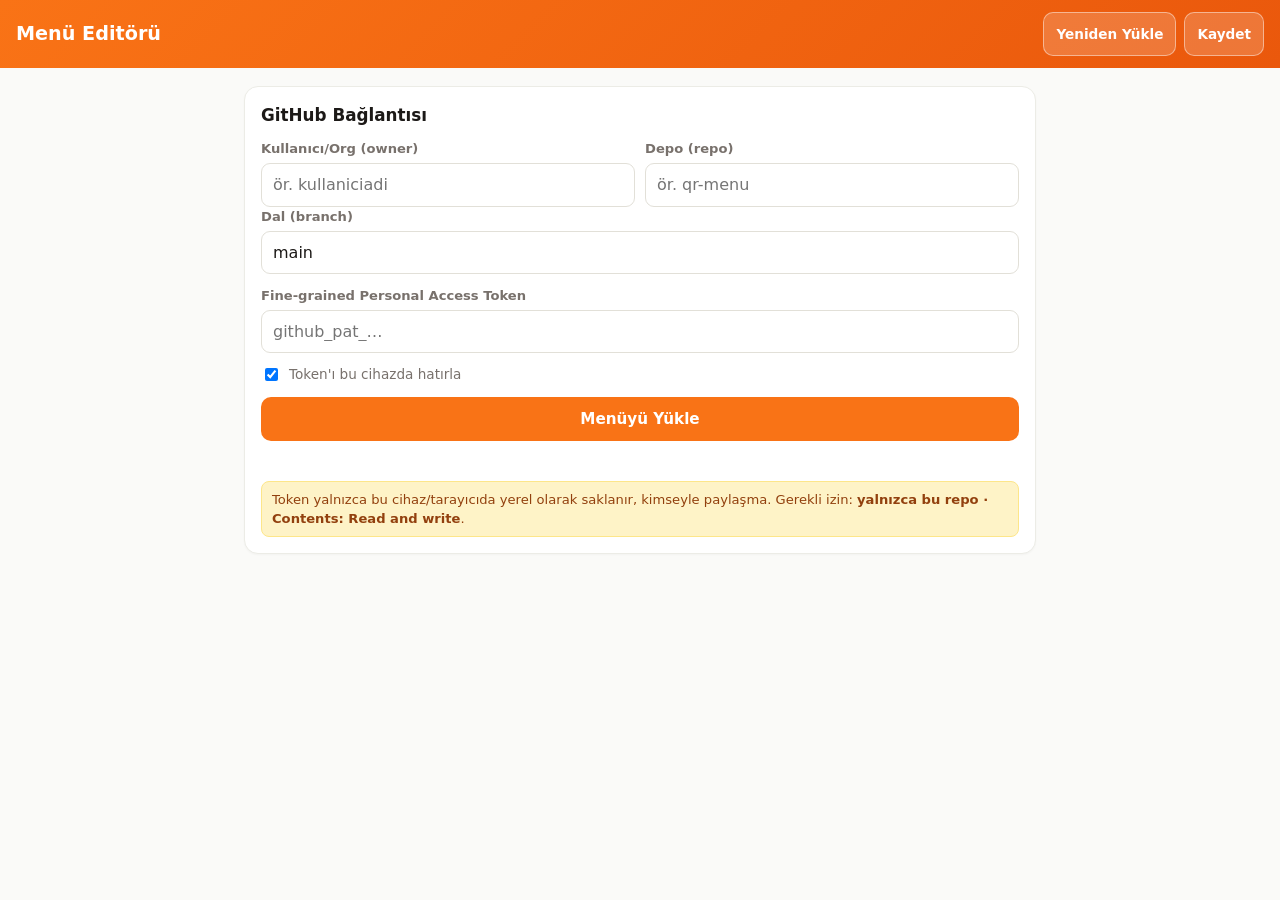
==== admin.html @ d63bf1e2 "QR menü: statik müşteri menüsü + GitHub tabanlı admin editör Backend'siz, build'siz, runtime CDN'siz" ====
<!DOCTYPE html>
<html lang="tr">
<head>
  <meta charset="utf-8">
  <meta name="viewport" content="width=device-width, initial-scale=1">
  <meta name="robots" content="noindex, nofollow">
  <title>Menü Editörü</title>
  <link rel="stylesheet" href="css/style.css">
</head>
<body class="admin">
  <header class="admin-header">
    <h1>Menü Editörü</h1>
    <div class="admin-actions" id="topActions" hidden>
      <button id="reloadBtn" class="btn btn-ghost btn-sm" type="button">Yeniden Yükle</button>
      <button id="saveBtn" class="btn btn-ghost btn-sm" type="button">Kaydet</button>
    </div>
  </header>

  <main class="admin-main">
    <!-- Bağlantı paneli -->
    <section class="panel" id="connPanel">
      <h2>GitHub Bağlantısı</h2>
      <div class="field-row">
        <div class="field">
          <label for="ownerInput">Kullanıcı/Org (owner)</label>
          <input id="ownerInput" class="input" type="text" autocomplete="off" placeholder="ör. kullaniciadi">
        </div>
        <div class="field">
          <label for="repoInput">Depo (repo)</label>
          <input id="repoInput" class="input" type="text" autocomplete="off" placeholder="ör. qr-menu">
        </div>
      </div>
      <div class="field">
        <label for="branchInput">Dal (branch)</label>
        <input id="branchInput" class="input" type="text" autocomplete="off" placeholder="main" value="main">
      </div>
      <div class="field">
        <label for="tokenInput">Fine-grained Personal Access Token</label>
        <input id="tokenInput" class="input" type="password" autocomplete="off" placeholder="github_pat_…">
      </div>
      <label style="display:flex; gap:8px; align-items:center; font-size:.85rem; color:var(--muted); margin-bottom:12px;">
        <input id="rememberToken" type="checkbox" checked>
        Token'ı bu cihazda hatırla
      </label>
      <button id="loadBtn" class="btn btn-primary btn-block" type="button">Menüyü Yükle</button>
      <p class="conn-status info" id="connStatus" role="status" aria-live="polite"></p>
      <p class="warn">
        Token yalnızca bu cihaz/tarayıcıda yerel olarak saklanır, kimseyle paylaşma.
        Gerekli izin: <strong>yalnızca bu repo · Contents: Read and write</strong>.
      </p>
    </section>

    <!-- Editör -->
    <section id="editor" hidden>
      <div class="panel restaurant-row">
        <h2>Genel</h2>
        <div class="field-row">
          <div class="field">
            <label for="restNameInput">Kafe Adı</label>
            <input id="restNameInput" class="input" type="text">
          </div>
          <div class="field" style="flex:0 0 120px;">
            <label for="currencyInput">Para Birimi</label>
            <input id="currencyInput" class="input" type="text" placeholder="TL">
          </div>
        </div>
      </div>

      <div id="cats"></div>

      <div class="editor-foot">
        <button id="addCatBtn" class="btn btn-outline btn-block" type="button">+ Kategori Ekle</button>
      </div>
    </section>
  </main>

  <div class="toast" id="toast" role="status" aria-live="polite" aria-atomic="true" hidden></div>

  <script type="module" src="js/admin.js"></script>
</body>
</html>
---- css/style.css ----
/* ============================================================
   QR Menü — ortak stiller
   Palet ve fontlar tek yerden (custom property) değiştirilir.
   Müşteri menüsü (index.html) + admin editörü (admin.html)
   ============================================================ */

:root {
  /* Renkler — CLAUDE_DESIGN_BRIEF paletine sadık */
  --bg:        #FFFBEB; /* sıcak kırık beyaz arka plan */
  --surface:   #FFFFFF; /* kart yüzeyi */
  --primary:   #F97316; /* turuncu — başlık/aksan/aktif sekme */
  --primary-d: #EA580C; /* turuncu koyu — hover/aktif */
  --accent:    #FACC15; /* sarı — vurgu, ince detay */
  --price:     #16A34A; /* yeşil — fiyat rozeti */
  --price-d:   #15803D; /* yeşil koyu */
  --text:      #1C1917; /* koyu metin */
  --muted:     #78716C; /* not / ikincil metin */
  --border:    #F5E9C8; /* yumuşak ayraç */

  /* Tipografi — harici font dosyası şart değil; istenirse buradan değişir */
  --font: "Nunito", "Poppins", "Segoe UI", system-ui, -apple-system,
          "Helvetica Neue", Arial, sans-serif;

  /* Ölçüler */
  --maxw: 960px;
  --radius: 16px;
  --radius-sm: 10px;
  --shadow: 0 1px 2px rgba(28, 25, 23, .04), 0 6px 18px rgba(28, 25, 23, .06);
  --nav-h: 60px; /* sticky nav yüksekliği — JS güncelleyebilir */
}

* { box-sizing: border-box; }

html { -webkit-text-size-adjust: 100%; }

body {
  margin: 0;
  font-family: var(--font);
  color: var(--text);
  background: var(--bg);
  line-height: 1.45;
  -webkit-font-smoothing: antialiased;
  text-rendering: optimizeLegibility;
}

img { max-width: 100%; display: block; }

button { font-family: inherit; }

/* ============================================================
   MÜŞTERİ MENÜSÜ (index.html)
   ============================================================ */

/* Header — yumuşak turuncu→sarı gradient */
.site-header {
  background: linear-gradient(135deg, var(--primary) 0%, var(--accent) 130%);
  /* Koyu metin: sarıya kayan gradient üzerinde AA kontrastını sağlar (brief: metni koyu tut). */
  color: var(--text);
  padding: 18px 16px 20px;
}
.header-inner {
  max-width: var(--maxw);
  margin: 0 auto;
  display: flex;
  align-items: center;
  gap: 14px;
}
.logo-box {
  width: 52px;
  height: 52px;
  border-radius: 14px;
  background: rgba(255, 255, 255, .22);
  flex: 0 0 auto;
  overflow: hidden;
  display: grid;
  place-items: center;
}
.logo-box img { width: 100%; height: 100%; object-fit: cover; }
.site-title {
  margin: 0;
  font-size: clamp(1.45rem, 5vw, 2rem);
  font-weight: 800;
  letter-spacing: -.01em;
  text-shadow: 0 1px 0 rgba(255, 255, 255, .3);
}

/* Sticky kategori navigasyonu */
.cat-nav {
  position: sticky;
  top: 0;
  z-index: 20;
  background: rgba(255, 251, 235, .92);
  backdrop-filter: saturate(160%) blur(8px);
  -webkit-backdrop-filter: saturate(160%) blur(8px);
  border-bottom: 1px solid var(--border);
}
.cat-nav-inner {
  max-width: var(--maxw);
  margin: 0 auto;
  display: flex;
  gap: 8px;
  overflow-x: auto;
  scrollbar-width: none;
  padding: 9px 12px;
  scroll-behavior: smooth;
}
.cat-nav-inner::-webkit-scrollbar { display: none; }
.cat-tab {
  flex: 0 0 auto;
  display: inline-flex;
  align-items: center;
  gap: 6px;
  min-height: 44px;            /* dokunma hedefi ≥44px */
  padding: 8px 15px;
  border: 1.5px solid var(--border);
  border-radius: 999px;
  background: var(--surface);
  color: var(--text);
  font-size: .95rem;
  font-weight: 700;
  white-space: nowrap;
  cursor: pointer;
  transition: background .15s ease, color .15s ease, border-color .15s ease;
}
.cat-tab:hover { border-color: var(--primary); }
.cat-tab.active {
  background: var(--primary);
  border-color: var(--primary);
  color: #fff;
}
.cat-tab .tab-icon { font-size: 1.05rem; line-height: 1; }

/* Menü gövdesi */
.menu {
  max-width: var(--maxw);
  margin: 0 auto;
  padding: 8px 14px 40px;
}

.category {
  scroll-margin-top: calc(var(--nav-h) + 8px); /* sticky nav altında kalmasın */
  padding-top: 18px;
}
.category-title {
  display: flex;
  align-items: center;
  gap: 9px;
  margin: 6px 2px 14px;
  font-size: 1.25rem;
  font-weight: 800;
  color: var(--text);
}
.category-title .cat-icon { font-size: 1.4rem; line-height: 1; }
.category-title::after {
  content: "";
  flex: 1;
  height: 2px;
  border-radius: 2px;
  background: linear-gradient(90deg, var(--accent), transparent);
}

/* Ürün grid'i: mobil 1, ≥640 2, ≥1024 3 sütun */
.items-grid {
  display: grid;
  grid-template-columns: 1fr;
  gap: 12px;
}
@media (min-width: 640px) {
  .items-grid { grid-template-columns: repeat(2, 1fr); }
}
@media (min-width: 1024px) {
  .items-grid { grid-template-columns: repeat(3, 1fr); }
}

/* Ürün kartı */
.item-card {
  display: flex;
  align-items: stretch;
  gap: 12px;
  background: var(--surface);
  border: 1px solid var(--border);
  border-radius: var(--radius);
  box-shadow: var(--shadow);
  padding: 12px 14px;
  transition: transform .12s ease, box-shadow .12s ease;
}
@media (hover: hover) {
  .item-card:hover {
    transform: translateY(-2px);
    box-shadow: 0 2px 4px rgba(28, 25, 23, .05), 0 12px 26px rgba(28, 25, 23, .09);
  }
}
.item-thumb {
  flex: 0 0 auto;
  width: 76px;
  height: 76px;
  border-radius: var(--radius-sm);
  object-fit: cover;
  background: var(--border);
  align-self: center;
}
.item-main {
  flex: 1 1 auto;
  min-width: 0;
  display: flex;
  align-items: center;
  justify-content: space-between;
  gap: 10px;
}
.item-text { min-width: 0; }
.item-name {
  margin: 0;
  font-size: 1.02rem;
  font-weight: 700;
  color: var(--text);
  overflow-wrap: anywhere;
}
.item-note {
  margin: 2px 0 0;
  font-size: .8rem;
  color: var(--muted);
  font-weight: 600;
}
.price-badge {
  flex: 0 0 auto;
  align-self: center;
  background: var(--price);
  color: #fff;
  font-weight: 800;
  font-size: .92rem;
  padding: 6px 11px;
  border-radius: 999px;
  white-space: nowrap;
  box-shadow: inset 0 -1px 0 rgba(0, 0, 0, .12);
}

/* Durum mesajları (yükleniyor / hata / boş) */
.loading,
.state-msg {
  max-width: var(--maxw);
  margin: 48px auto;
  padding: 0 24px;
  text-align: center;
  color: var(--muted);
  font-weight: 600;
}
.state-msg {
  font-size: 1.05rem;
}
.state-msg .state-emoji { display: block; font-size: 2.4rem; margin-bottom: 8px; }
.state-msg .retry-btn {
  margin-top: 16px;
  min-height: 44px;
  padding: 0 20px;
  border: none;
  border-radius: 999px;
  background: var(--primary);
  color: #fff;
  font-weight: 700;
  cursor: pointer;
}

.site-footer {
  max-width: var(--maxw);
  margin: 0 auto;
  padding: 8px 16px 30px;
  text-align: center;
  color: var(--muted);
  font-size: .78rem;
}

/* ============================================================
   ADMIN EDİTÖRÜ (admin.html)
   ============================================================ */

body.admin {
  background: #FAFAF8;
}
.admin-header {
  position: sticky;
  top: 0;
  z-index: 30;
  display: flex;
  align-items: center;
  justify-content: space-between;
  gap: 12px;
  padding: 12px 16px;
  background: linear-gradient(135deg, var(--primary) 0%, var(--primary-d) 100%);
  color: #fff;
}
.admin-header h1 { margin: 0; font-size: 1.2rem; font-weight: 800; }
.admin-actions { display: flex; gap: 8px; }

.admin-main {
  max-width: 820px;
  margin: 0 auto;
  padding: 18px 14px 80px;
}

.panel {
  background: var(--surface);
  border: 1px solid #ECECE6;
  border-radius: 14px;
  box-shadow: 0 1px 2px rgba(0, 0, 0, .03);
  padding: 16px;
  margin-bottom: 16px;
}
.panel h2 { margin: 0 0 12px; font-size: 1.05rem; font-weight: 800; }
.panel .hint {
  font-size: .82rem;
  color: var(--muted);
  margin: 6px 0 0;
}
.panel .warn {
  font-size: .82rem;
  color: #92400E;
  background: #FEF3C7;
  border: 1px solid #FDE68A;
  border-radius: 8px;
  padding: 8px 10px;
  margin: 10px 0 0;
}

.field { margin-bottom: 12px; }
.field label {
  display: block;
  font-size: .82rem;
  font-weight: 700;
  color: var(--muted);
  margin-bottom: 5px;
}
.input,
.field input,
.field textarea {
  width: 100%;
  font: inherit;
  color: var(--text);
  background: #fff;
  border: 1.5px solid #E2E0D8;
  border-radius: 9px;
  padding: 9px 11px;
  min-height: 42px;
}
.input:focus,
.field input:focus,
.field textarea:focus {
  outline: none;
  border-color: var(--primary);
  box-shadow: 0 0 0 3px rgba(249, 115, 22, .15);
}
.field-row { display: flex; gap: 10px; flex-wrap: wrap; }
.field-row .field { flex: 1 1 140px; margin-bottom: 0; }

/* Butonlar */
.btn {
  display: inline-flex;
  align-items: center;
  justify-content: center;
  gap: 6px;
  min-height: 44px;
  padding: 0 18px;
  border-radius: 10px;
  border: 1.5px solid transparent;
  font-weight: 700;
  font-size: .95rem;
  cursor: pointer;
  transition: background .15s ease, opacity .15s ease;
}
.btn:disabled { opacity: .55; cursor: not-allowed; }
.btn-primary { background: var(--primary); color: #fff; }
.btn-primary:hover:not(:disabled) { background: var(--primary-d); }
.btn-ghost { background: rgba(255, 255, 255, .18); color: #fff; border-color: rgba(255, 255, 255, .45); }
.btn-ghost:hover:not(:disabled) { background: rgba(255, 255, 255, .3); }
.btn-outline { background: #fff; color: var(--text); border-color: #E2E0D8; }
.btn-outline:hover:not(:disabled) { border-color: var(--primary); color: var(--primary-d); }
.btn-block { width: 100%; }
.btn-sm { min-height: 44px; padding: 0 12px; font-size: .85rem; }
.btn-danger { background: #fff; color: #B91C1C; border-color: #FCA5A5; }
.btn-danger:hover:not(:disabled) { background: #FEF2F2; }

/* Bağlantı durum satırı */
.conn-status {
  font-size: .85rem;
  font-weight: 700;
  margin-top: 10px;
  min-height: 1.2em;
}
.conn-status.ok { color: var(--price-d); }
.conn-status.err { color: #B91C1C; }
.conn-status.info { color: var(--muted); }

/* Restoran satırı */
.restaurant-row .field-row { align-items: flex-end; }

/* Kategori bloğu */
.cat-block {
  background: var(--surface);
  border: 1px solid #ECECE6;
  border-radius: 14px;
  box-shadow: 0 1px 2px rgba(0, 0, 0, .03);
  margin-bottom: 16px;
  overflow: hidden;
}
.cat-head {
  display: flex;
  align-items: center;
  gap: 8px;
  padding: 10px 12px;
  background: #FFF7E6;
  border-bottom: 1px solid var(--border);
}
.cat-head .cat-icon-input {
  width: 52px;
  text-align: center;
  flex: 0 0 auto;
}
.cat-head .cat-name-input { flex: 1 1 auto; font-weight: 700; }
.cat-head .cat-tools { display: flex; gap: 4px; flex: 0 0 auto; }

.icon-btn {
  width: 36px;
  height: 36px;
  display: inline-flex;
  align-items: center;
  justify-content: center;
  border: 1.5px solid #E2E0D8;
  background: #fff;
  border-radius: 8px;
  cursor: pointer;
  font-size: 1rem;
  line-height: 1;
  color: var(--text);
}
.icon-btn:hover { border-color: var(--primary); }
.icon-btn:disabled { opacity: .35; cursor: not-allowed; }
.icon-btn.danger { color: #B91C1C; border-color: #FCA5A5; }

/* Ürün satırı */
.item-list { padding: 6px 10px 12px; }
.item-row {
  display: grid;
  grid-template-columns: auto 56px 1fr auto;
  align-items: center;
  gap: 8px;
  padding: 10px 4px;
  border-bottom: 1px dashed #EFEDE5;
}
.item-row:last-child { border-bottom: none; }
.item-row.unavailable { opacity: .55; }

.item-row .item-fields {
  grid-column: 3 / 4;
  display: flex;
  flex-direction: column;
  gap: 6px;
  min-width: 0;
}
.item-row .name-price { display: flex; gap: 6px; }
.item-row .name-price .name-in { flex: 1 1 auto; min-width: 0; }
.item-row .name-price .price-in { width: 92px; flex: 0 0 auto; }
.item-row .note-in { width: 100%; }
.item-row .row-tools { display: flex; gap: 4px; align-items: center; }

/* Görsel hücresi */
.thumb-cell { width: 56px; flex: 0 0 auto; }
.thumb-cell .thumb-box {
  width: 56px;
  height: 56px;
  padding: 0;                 /* <button> reset */
  font-family: inherit;
  border-radius: 8px;
  border: 1.5px dashed #D6D3CB;
  background: #fff;
  display: grid;
  place-items: center;
  overflow: hidden;
  cursor: pointer;
  color: var(--muted);
  font-size: 1.3rem;
}
.thumb-cell .thumb-box:hover { border-color: var(--primary); }
.thumb-cell .thumb-box:focus-visible {
  outline: none;
  border-color: var(--primary);
  box-shadow: 0 0 0 3px rgba(249, 115, 22, .25);
}
.thumb-cell .thumb-box img { width: 100%; height: 100%; object-fit: cover; }
.thumb-cell .thumb-remove {
  display: block;
  width: 100%;
  margin-top: 3px;
  min-height: 36px;           /* dokunulabilir hedef */
  padding: 4px;
  font-size: .72rem;
  border: none;
  background: none;
  color: #B91C1C;
  cursor: pointer;
}

/* available toggle (switch) */
.switch { position: relative; display: inline-block; width: 40px; height: 24px; flex: 0 0 auto; }
.switch input { opacity: 0; width: 0; height: 0; }
.switch .slider {
  position: absolute;
  inset: 0;
  background: #CBD5C0;
  border-radius: 999px;
  transition: background .15s ease;
}
.switch .slider::before {
  content: "";
  position: absolute;
  height: 18px; width: 18px;
  left: 3px; top: 3px;
  background: #fff;
  border-radius: 50%;
  transition: transform .15s ease;
  box-shadow: 0 1px 2px rgba(0, 0, 0, .25);
}
.switch input:checked + .slider { background: var(--price); }
.switch input:checked + .slider::before { transform: translateX(16px); }

.add-item-row { padding: 6px 4px 2px; }

.editor-foot { margin-top: 4px; }

/* Toast bildirimi */
.toast {
  position: fixed;
  left: 50%;
  bottom: 22px;
  transform: translateX(-50%);
  max-width: 90vw;
  padding: 12px 18px;
  border-radius: 12px;
  color: #fff;
  font-weight: 700;
  box-shadow: 0 8px 30px rgba(0, 0, 0, .25);
  z-index: 50;
}
.toast.ok { background: var(--price-d); }
.toast.err { background: #B91C1C; }
.toast.info { background: #44403C; }

/* Tam ekran yükleme örtüsü */
.overlay {
  position: fixed;
  inset: 0;
  background: rgba(255, 255, 255, .6);
  backdrop-filter: blur(2px);
  display: grid;
  place-items: center;
  z-index: 40;
  font-weight: 800;
  color: var(--primary-d);
}

@media (max-width: 520px) {
  .item-row { grid-template-columns: auto 50px 1fr; }
  .item-row .row-tools { grid-column: 1 / -1; justify-content: flex-end; }
  .thumb-cell, .thumb-cell .thumb-box { width: 50px; }
  .thumb-cell .thumb-box { height: 50px; }
}

/* Çok dar telefonda ad ve fiyatı alt alta diz (ad alanı sıkışmasın). */
@media (max-width: 400px) {
  .item-row .name-price { flex-direction: column; }
  .item-row .name-price .price-in { width: 100%; }
}
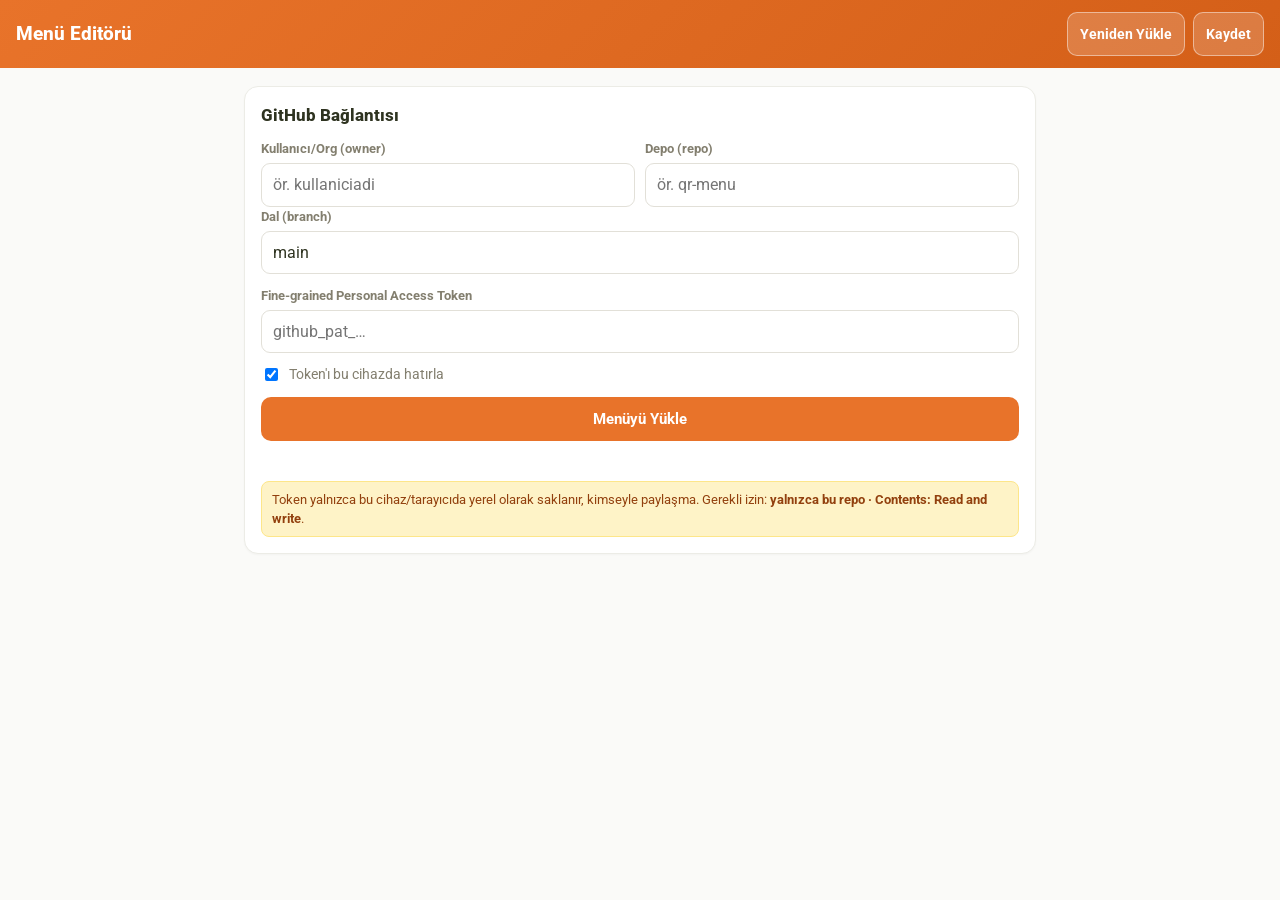
==== commit 5095b28f: "Ada Cafe yeniden tasarım + görsel optimizasyonu - Müşteri menüsü: dikey kategori şeridi, görsel-soll" ====
--- a/admin.html
+++ b/admin.html
@@ -64,6 +64,10 @@
             <input id="currencyInput" class="input" type="text" placeholder="TL">
           </div>
         </div>
+        <div class="field" style="margin-bottom:0;">
+          <label for="taglineInput">Slogan (başlık altı)</label>
+          <input id="taglineInput" class="input" type="text" placeholder="ör. Lezzet, huzur, keyif">
+        </div>
       </div>
 
       <div id="cats"></div>
--- a/css/style.css
+++ b/css/style.css
@@ -1,38 +1,60 @@
 /* ============================================================
-   QR Menü — ortak stiller
-   Palet ve fontlar tek yerden (custom property) değiştirilir.
+   Ada Cafe — QR Menü ortak stiller
+   Palet, fontlar ve ölçüler tek yerden (custom property) değişir.
    Müşteri menüsü (index.html) + admin editörü (admin.html)
    ============================================================ */
 
+/* Self-host fontlar (CDN yok, aynı-origin statik dosya) */
+@font-face {
+  font-family: "Roboto";
+  src: url("../fonts/Roboto.ttf") format("truetype");
+  font-weight: 100 900;
+  font-stretch: 75% 125%;
+  font-display: swap;
+}
+@font-face {
+  font-family: "Dancing Script";
+  src: url("../fonts/DancingScript.ttf") format("truetype");
+  font-weight: 400 700;
+  font-display: swap;
+}
+
 :root {
-  /* Renkler — CLAUDE_DESIGN_BRIEF paletine sadık */
-  --bg:        #FFFBEB; /* sıcak kırık beyaz arka plan */
+  /* Renkler */
+  --bg:        #FFFDF7; /* sayfa arka planı (görsel yüklenene kadar) */
+  --sheet:     #FFFDF6;
   --surface:   #FFFFFF; /* kart yüzeyi */
-  --primary:   #F97316; /* turuncu — başlık/aksan/aktif sekme */
-  --primary-d: #EA580C; /* turuncu koyu — hover/aktif */
-  --accent:    #FACC15; /* sarı — vurgu, ince detay */
-  --price:     #16A34A; /* yeşil — fiyat rozeti */
-  --price-d:   #15803D; /* yeşil koyu */
-  --text:      #1C1917; /* koyu metin */
-  --muted:     #78716C; /* not / ikincil metin */
-  --border:    #F5E9C8; /* yumuşak ayraç */
-
-  /* Tipografi — harici font dosyası şart değil; istenirse buradan değişir */
-  --font: "Nunito", "Poppins", "Segoe UI", system-ui, -apple-system,
-          "Helvetica Neue", Arial, sans-serif;
+  --cream:     #FFF6E0;
+  --primary:   #E8732A; /* turuncu — marka, fiyat */
+  --primary-d: #D45F18;
+  --accent:    #F6B45A;
+  --green:     #6E9140; /* yeşil — sidebar aktif, ayraç */
+  --green-d:   #56742F;
+  --green-soft:#EAF0DC;
+  --price:     #16A34A; /* admin switch yeşili */
+  --price-d:   #15803D;
+  --text:      #2E3320; /* koyu zeytin metin */
+  --muted:     #837F6F;
+  --border:    #F0E6CC;
+
+  /* Tipografi — gövde Roboto, marka başlığı Pacifico (script) */
+  --font: "Roboto", system-ui, -apple-system, "Segoe UI", "Helvetica Neue", Arial, sans-serif;
+  --font-script: "Dancing Script", "Brush Script MT", cursive;
+
+  /* Çiçek çerçevesinin içerik için bıraktığı güvenli kenar boşlukları */
+  --frame-top: 104px;
+  --frame-bottom: 84px;
+  --frame-side: 18px;
 
   /* Ölçüler */
-  --maxw: 960px;
+  --maxw: 780px;
   --radius: 16px;
-  --radius-sm: 10px;
-  --shadow: 0 1px 2px rgba(28, 25, 23, .04), 0 6px 18px rgba(28, 25, 23, .06);
-  --nav-h: 60px; /* sticky nav yüksekliği — JS güncelleyebilir */
+  --radius-sm: 12px;
+  --shadow: 0 2px 10px rgba(80, 60, 20, .06);
 }
 
 * { box-sizing: border-box; }
-
 html { -webkit-text-size-adjust: 100%; }
-
 body {
   margin: 0;
   font-family: var(--font);
@@ -42,240 +64,271 @@
   -webkit-font-smoothing: antialiased;
   text-rendering: optimizeLegibility;
 }
-
 img { max-width: 100%; display: block; }
-
 button { font-family: inherit; }
 
 /* ============================================================
    MÜŞTERİ MENÜSÜ (index.html)
    ============================================================ */
 
-/* Header — yumuşak turuncu→sarı gradient */
-.site-header {
-  background: linear-gradient(135deg, var(--primary) 0%, var(--accent) 130%);
-  /* Koyu metin: sarıya kayan gradient üzerinde AA kontrastını sağlar (brief: metni koyu tut). */
-  color: var(--text);
-  padding: 18px 16px 20px;
-}
-.header-inner {
+/* Sabit sulu boya çiçek çerçevesi — telefonda bg-phone, PC'de bg-hd */
+.bg-frame {
+  position: fixed;
+  inset: 0;
+  z-index: -1;
+  background-color: var(--bg);
+  background-image: url("../bg-phone.jpg");
+  background-size: cover;
+  background-position: center center;
+  background-repeat: no-repeat;
+  /* Çiçekler canlı/doygun kalsın (soluklaşmasın); okunabilirliği öndeki paneller sağlar */
+  filter: saturate(1.12) contrast(1.04);
+}
+
+.app {
   max-width: var(--maxw);
   margin: 0 auto;
+  padding: var(--frame-top) var(--frame-side) var(--frame-bottom);
+}
+
+/* Header — marka + slogan (okunabilir panel) */
+.site-header {
+  width: fit-content;
+  max-width: 100%;
+  margin: 0 auto 6px;
+  text-align: center;
+  padding: 8px 28px 14px;
+  background: rgba(255, 252, 243, .9);
+  border-radius: 26px;
+  backdrop-filter: blur(7px);
+  -webkit-backdrop-filter: blur(7px);
+  box-shadow: 0 4px 18px rgba(80, 60, 20, .16);
+}
+.brand {
+  margin: 0;
+  font-family: var(--font-script);
+  font-weight: 700;
+  letter-spacing: 0;
+  color: var(--primary);
+  font-size: clamp(3.2rem, 15vw, 4.6rem);
+  line-height: 1.15;
+  text-shadow: 0 1px 1px rgba(255, 255, 255, .5);
+}
+.tagline {
+  margin: 3px 0 0;
+  font-weight: 600;
+  color: var(--green-d);
+  font-size: clamp(.9rem, 3.4vw, 1.02rem);
+  letter-spacing: .01em;
+}
+.tagline .leaf { color: var(--green); opacity: .85; margin: 0 6px; }
+
+/* MENÜ ayracı */
+.menu-divider {
   display: flex;
   align-items: center;
-  gap: 14px;
-}
-.logo-box {
-  width: 52px;
-  height: 52px;
+  justify-content: center;
+  gap: 10px;
+  margin: 16px 8px 10px;
+}
+.menu-divider::before,
+.menu-divider::after {
+  content: "";
+  height: 1px;
+  width: clamp(28px, 16vw, 90px);
+  background: linear-gradient(90deg, transparent, var(--green), transparent);
+  opacity: .55;
+}
+.menu-divider .leaf { color: var(--green); font-size: 1.05rem; opacity: .85; }
+.menu-divider .menu-word {
+  font-weight: 800;
+  letter-spacing: .3em;
+  padding: 4px 14px 4px calc(14px + .3em);
+  color: var(--green-d);
+  font-size: 1.02rem;
+  background: rgba(255, 252, 243, .9);
+  border-radius: 999px;
+  backdrop-filter: blur(4px);
+  -webkit-backdrop-filter: blur(4px);
+}
+
+/* Gövde: sol dikey kategori şeridi + içerik */
+.menu-body {
+  display: flex;
+  gap: 12px;
+  align-items: flex-start;
+}
+.cat-rail {
+  flex: 0 0 84px;
+  position: sticky;
+  top: calc(var(--frame-top) - 8px);
+  align-self: flex-start;
+  display: flex;
+  flex-direction: column;
+  gap: 6px;
+  max-height: calc(100vh - var(--frame-top));
+  overflow-y: auto;
+  scrollbar-width: none;
+  padding: 6px;
+  background: rgba(255, 252, 243, .9);
+  border-radius: 20px;
+  backdrop-filter: blur(7px);
+  -webkit-backdrop-filter: blur(7px);
+  box-shadow: 0 4px 16px rgba(80, 60, 20, .16);
+}
+.cat-rail::-webkit-scrollbar { display: none; }
+.cat-item {
+  display: flex;
+  flex-direction: column;
+  align-items: center;
+  gap: 5px;
+  min-height: 62px;
+  padding: 8px 4px;
+  border: none;
+  background: transparent;
   border-radius: 14px;
-  background: rgba(255, 255, 255, .22);
-  flex: 0 0 auto;
-  overflow: hidden;
-  display: grid;
-  place-items: center;
-}
-.logo-box img { width: 100%; height: 100%; object-fit: cover; }
-.site-title {
-  margin: 0;
-  font-size: clamp(1.45rem, 5vw, 2rem);
+  cursor: pointer;
+  transition: background .15s ease;
+}
+.cat-item .cat-ic {
+  width: 42px; height: 42px;
+  display: grid; place-items: center;
+  border-radius: 50%;
+  background: var(--green-soft);
+  font-size: 1.25rem;
+  transition: background .15s ease;
+}
+.cat-item .cat-lbl {
+  font-size: .72rem;
+  font-weight: 700;
+  line-height: 1.1;
+  text-align: center;
+  color: var(--green-d);
+  word-break: break-word;
+}
+.cat-item:hover .cat-ic { background: #DEE7CB; }
+.cat-item.active { background: var(--green); }
+.cat-item.active .cat-ic { background: rgba(255, 255, 255, .25); }
+.cat-item.active .cat-lbl { color: #fff; }
+
+.menu-content { flex: 1 1 auto; min-width: 0; display: flex; flex-direction: column; gap: 20px; }
+
+.category { scroll-margin-top: var(--frame-top); }
+.category-title {
+  margin: 0 0 12px;
+  width: fit-content;
+  max-width: 100%;
+  padding: 6px 14px;
   font-weight: 800;
-  letter-spacing: -.01em;
-  text-shadow: 0 1px 0 rgba(255, 255, 255, .3);
-}
-
-/* Sticky kategori navigasyonu */
-.cat-nav {
-  position: sticky;
-  top: 0;
-  z-index: 20;
-  background: rgba(255, 251, 235, .92);
-  backdrop-filter: saturate(160%) blur(8px);
-  -webkit-backdrop-filter: saturate(160%) blur(8px);
-  border-bottom: 1px solid var(--border);
-}
-.cat-nav-inner {
-  max-width: var(--maxw);
-  margin: 0 auto;
-  display: flex;
-  gap: 8px;
-  overflow-x: auto;
-  scrollbar-width: none;
-  padding: 9px 12px;
-  scroll-behavior: smooth;
-}
-.cat-nav-inner::-webkit-scrollbar { display: none; }
-.cat-tab {
-  flex: 0 0 auto;
-  display: inline-flex;
-  align-items: center;
-  gap: 6px;
-  min-height: 44px;            /* dokunma hedefi ≥44px */
-  padding: 8px 15px;
-  border: 1.5px solid var(--border);
-  border-radius: 999px;
-  background: var(--surface);
-  color: var(--text);
-  font-size: .95rem;
-  font-weight: 700;
-  white-space: nowrap;
-  cursor: pointer;
-  transition: background .15s ease, color .15s ease, border-color .15s ease;
-}
-.cat-tab:hover { border-color: var(--primary); }
-.cat-tab.active {
-  background: var(--primary);
-  border-color: var(--primary);
-  color: #fff;
-}
-.cat-tab .tab-icon { font-size: 1.05rem; line-height: 1; }
-
-/* Menü gövdesi */
-.menu {
-  max-width: var(--maxw);
-  margin: 0 auto;
-  padding: 8px 14px 40px;
-}
-
-.category {
-  scroll-margin-top: calc(var(--nav-h) + 8px); /* sticky nav altında kalmasın */
-  padding-top: 18px;
-}
-.category-title {
-  display: flex;
-  align-items: center;
-  gap: 9px;
-  margin: 6px 2px 14px;
-  font-size: 1.25rem;
-  font-weight: 800;
-  color: var(--text);
-}
-.category-title .cat-icon { font-size: 1.4rem; line-height: 1; }
-.category-title::after {
-  content: "";
-  flex: 1;
-  height: 2px;
-  border-radius: 2px;
-  background: linear-gradient(90deg, var(--accent), transparent);
-}
-
-/* Ürün grid'i: mobil 1, ≥640 2, ≥1024 3 sütun */
-.items-grid {
-  display: grid;
-  grid-template-columns: 1fr;
-  gap: 12px;
-}
-@media (min-width: 640px) {
-  .items-grid { grid-template-columns: repeat(2, 1fr); }
-}
-@media (min-width: 1024px) {
-  .items-grid { grid-template-columns: repeat(3, 1fr); }
-}
-
-/* Ürün kartı */
+  font-size: 1.12rem;
+  color: var(--green-d);
+  display: flex; align-items: center; gap: 8px;
+  background: rgba(255, 252, 243, .92);
+  border-radius: 12px;
+  backdrop-filter: blur(4px);
+  -webkit-backdrop-filter: blur(4px);
+  box-shadow: 0 2px 10px rgba(80, 60, 20, .12);
+}
+.category-title .cat-emoji { font-size: 1.2rem; }
+
+.items { display: grid; grid-template-columns: 1fr; gap: 11px; }
+
 .item-card {
   display: flex;
-  align-items: stretch;
   gap: 12px;
   background: var(--surface);
   border: 1px solid var(--border);
   border-radius: var(--radius);
   box-shadow: var(--shadow);
-  padding: 12px 14px;
+  padding: 10px;
   transition: transform .12s ease, box-shadow .12s ease;
 }
 @media (hover: hover) {
-  .item-card:hover {
-    transform: translateY(-2px);
-    box-shadow: 0 2px 4px rgba(28, 25, 23, .05), 0 12px 26px rgba(28, 25, 23, .09);
-  }
+  .item-card:hover { transform: translateY(-2px); box-shadow: 0 10px 24px rgba(80, 55, 15, .12); }
 }
 .item-thumb {
   flex: 0 0 auto;
-  width: 76px;
-  height: 76px;
-  border-radius: var(--radius-sm);
-  object-fit: cover;
-  background: var(--border);
-  align-self: center;
-}
-.item-main {
+  width: 88px; height: 88px;
+  border-radius: 12px;
+  overflow: hidden;
+  display: grid;
+  place-items: center;
+  background: linear-gradient(135deg, #FBF1DA, #F0E7CB);
+}
+.item-thumb img { width: 100%; height: 100%; object-fit: cover; }
+.item-thumb .ph { font-size: 2.1rem; opacity: .6; }
+.item-info {
   flex: 1 1 auto;
   min-width: 0;
   display: flex;
-  align-items: center;
-  justify-content: space-between;
-  gap: 10px;
-}
-.item-text { min-width: 0; }
+  flex-direction: column;
+  justify-content: center;
+  gap: 3px;
+}
 .item-name {
   margin: 0;
-  font-size: 1.02rem;
-  font-weight: 700;
+  font-weight: 800;
+  font-size: 1.04rem;
   color: var(--text);
   overflow-wrap: anywhere;
 }
-.item-note {
-  margin: 2px 0 0;
-  font-size: .8rem;
-  color: var(--muted);
-  font-weight: 600;
-}
-.price-badge {
-  flex: 0 0 auto;
-  align-self: center;
-  background: var(--price);
-  color: #fff;
+.item-note { margin: 0; font-size: .82rem; color: var(--muted); }
+.price {
+  margin-top: 4px;
   font-weight: 800;
-  font-size: .92rem;
-  padding: 6px 11px;
-  border-radius: 999px;
-  white-space: nowrap;
-  box-shadow: inset 0 -1px 0 rgba(0, 0, 0, .12);
-}
-
-/* Durum mesajları (yükleniyor / hata / boş) */
-.loading,
-.state-msg {
-  max-width: var(--maxw);
-  margin: 48px auto;
+  font-size: 1.08rem;
+  color: var(--primary);
+}
+
+/* Durum mesajları */
+.loading, .state-msg {
+  margin: 40px auto;
   padding: 0 24px;
   text-align: center;
   color: var(--muted);
   font-weight: 600;
 }
-.state-msg {
-  font-size: 1.05rem;
-}
+.state-msg { font-size: 1.02rem; }
 .state-msg .state-emoji { display: block; font-size: 2.4rem; margin-bottom: 8px; }
 .state-msg .retry-btn {
-  margin-top: 16px;
-  min-height: 44px;
-  padding: 0 20px;
-  border: none;
-  border-radius: 999px;
-  background: var(--primary);
-  color: #fff;
-  font-weight: 700;
-  cursor: pointer;
+  margin-top: 16px; min-height: 44px; padding: 0 20px;
+  border: none; border-radius: 999px;
+  background: var(--primary); color: #fff; font-weight: 700; cursor: pointer;
 }
 
 .site-footer {
-  max-width: var(--maxw);
-  margin: 0 auto;
-  padding: 8px 16px 30px;
   text-align: center;
   color: var(--muted);
   font-size: .78rem;
+  padding: 16px 16px 4px;
+}
+.site-footer .leaf { color: var(--green); opacity: .7; }
+
+/* ---- Responsive: tablet ---- */
+@media (min-width: 560px) {
+  .items { grid-template-columns: repeat(2, 1fr); }
+}
+/* ---- Responsive: PC (bg-hd çerçevesi) ---- */
+@media (min-width: 760px) {
+  :root {
+    --frame-top: 198px;
+    --frame-bottom: 120px;
+    --frame-side: 104px;
+  }
+  .bg-frame { background-image: url("../bg-hd.jpg"); }
+  .app { max-width: 1080px; }
+  .cat-rail { flex-basis: 110px; top: calc(var(--frame-top) - 24px); }
+  .brand { font-size: clamp(3.6rem, 7vw, 5.2rem); }
+}
+@media (min-width: 1040px) {
+  .items { grid-template-columns: repeat(3, 1fr); }
 }
 
 /* ============================================================
    ADMIN EDİTÖRÜ (admin.html)
    ============================================================ */
 
-body.admin {
-  background: #FAFAF8;
-}
+body.admin { background: #FAFAF8; }
 .admin-header {
   position: sticky;
   top: 0;
@@ -346,7 +399,7 @@
 .field textarea:focus {
   outline: none;
   border-color: var(--primary);
-  box-shadow: 0 0 0 3px rgba(249, 115, 22, .15);
+  box-shadow: 0 0 0 3px rgba(232, 115, 42, .15);
 }
 .field-row { display: flex; gap: 10px; flex-wrap: wrap; }
 .field-row .field { flex: 1 1 140px; margin-bottom: 0; }
@@ -466,7 +519,7 @@
 .thumb-cell .thumb-box {
   width: 56px;
   height: 56px;
-  padding: 0;                 /* <button> reset */
+  padding: 0;
   font-family: inherit;
   border-radius: 8px;
   border: 1.5px dashed #D6D3CB;
@@ -482,14 +535,14 @@
 .thumb-cell .thumb-box:focus-visible {
   outline: none;
   border-color: var(--primary);
-  box-shadow: 0 0 0 3px rgba(249, 115, 22, .25);
+  box-shadow: 0 0 0 3px rgba(232, 115, 42, .25);
 }
 .thumb-cell .thumb-box img { width: 100%; height: 100%; object-fit: cover; }
 .thumb-cell .thumb-remove {
   display: block;
   width: 100%;
   margin-top: 3px;
-  min-height: 36px;           /* dokunulabilir hedef */
+  min-height: 36px;
   padding: 4px;
   font-size: .72rem;
   border: none;
